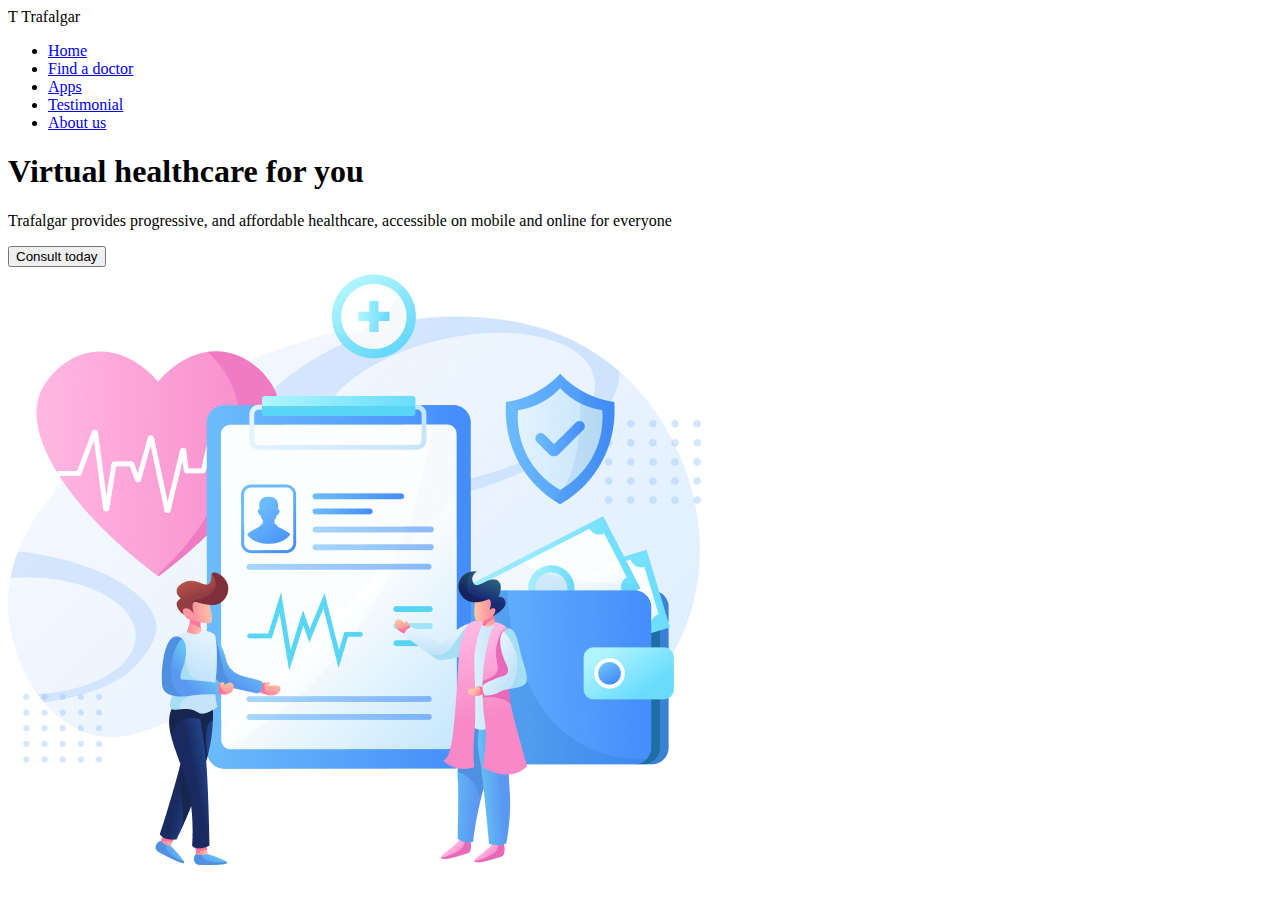
==== index1.html @ 52624c15 "actualización proyecto clase 3-homework" ====
<!DOCTYPE html>
<html lang="en">
<head>
    <meta charset="UTF-8">
    <meta name="viewport" content="width=device-width, initial-scale=1.0">
    <title>Document</title>
</head>
<body>

<header>
    <span> T </span>
    <span> Trafalgar </span>

    <nav> 
        <ul> 

            <li> <a href = "#"> Home </a> </li>
            <li> <a href = "#"> Find a doctor</a> </li>
            <li> <a href = "#"> Apps </a> </li>
            <li> <a href = "#"> Testimonial </a> </li>
            <li> <a href = "#"> About us </a> </li>

        </ul>

    </nav>

</header>

<main>
    <section>
    <article>
        <h1> Virtual healthcare for you</h1>
        <p> Trafalgar provides progressive, and affordable healthcare, accessible on mobile and online for everyone</p>
        <button> Consult today</button>
    </article>

    <article>
        <img src="./assets/img/trafalgar-header illustration 1.png" alt="trafalgar-header ilustrator"
    </article>

    </section>
</main>


</body>
</html>
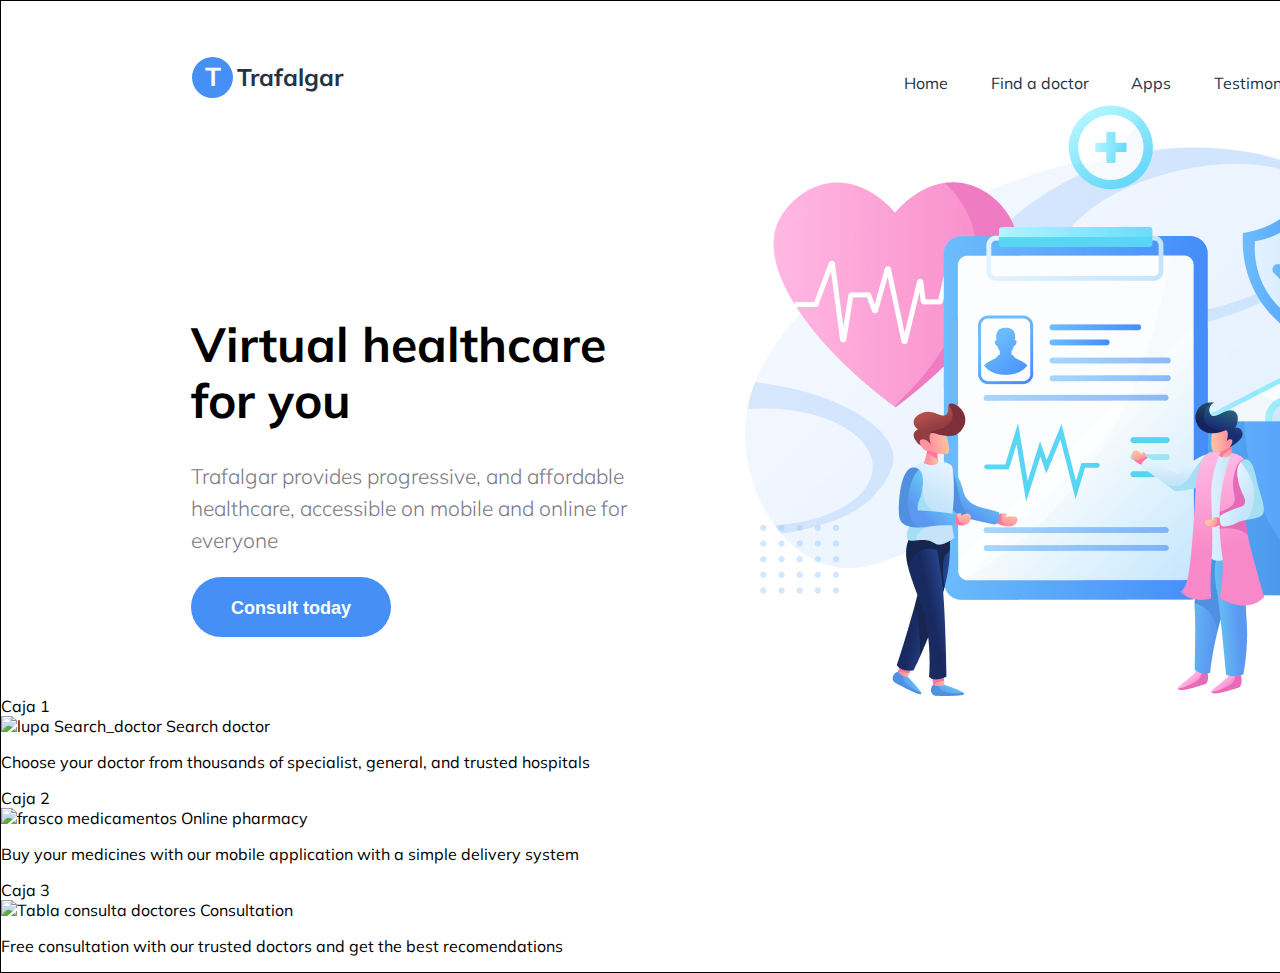
==== commit a389b991: "update proyecto css" ====
--- a/index1.html
+++ b/index1.html
@@ -3,20 +3,30 @@
 <head>
     <meta charset="UTF-8">
     <meta name="viewport" content="width=device-width, initial-scale=1.0">
+
+    <link rel="preconnect" href="https://fonts.googleapis.com">
+    <link rel="preconnect" href="https://fonts.gstatic.com" crossorigin>
+    <link href="https://fonts.googleapis.com/css2?family=Mulish:ital,wght@0,200..1000;1,200..1000&display=swap" rel="stylesheet">
+
+    <link rel="stylesheet" href="./styles/index.css" />
+
+
     <title>Document</title>
 </head>
 <body>
 
 <header>
-    <span> T </span>
-    <span> Trafalgar </span>
-
+    <div>
+    <span id="logoT" class = "font-Mulish"> T </span>
+    <span id ="logo-Trafalgar" class = "font-Mulish"> Trafalgar </span>
+    </div>
+</body>
     <nav> 
         <ul> 
 
-            <li> <a href = "#"> Home </a> </li>
-            <li> <a href = "#"> Find a doctor</a> </li>
-            <li> <a href = "#"> Apps </a> </li>
+            <li class="list-item"> <a href = "#"> Home </a> </li>
+            <li class="list-item"> <a href = "#"> Find a doctor</a> </li>
+            <li class="list-item"> <a href = "#"> Apps </a> </li>
             <li> <a href = "#"> Testimonial </a> </li>
             <li> <a href = "#"> About us </a> </li>
 
@@ -27,22 +37,94 @@
 </header>
 
 <main>
-    <section>
-    <article>
+    <section id="section-main">
+    <article id="articulo-virtual" class="contenedor-main">
         <h1> Virtual healthcare for you</h1>
-        <p> Trafalgar provides progressive, and affordable healthcare, accessible on mobile and online for everyone</p>
+        <p id="importancia-trafalgar"> Trafalgar provides progressive, and affordable healthcare, accessible on mobile and online for everyone</p>
         <button> Consult today</button>
     </article>
 
-    <article>
-        <img src="./assets/img/trafalgar-header illustration 1.png" alt="trafalgar-header ilustrator"
+    <article class="contenedor-main">
+        <img src="./assets/img/trafalgar-header illustration 1.png" alt="trafalgar-header ilustrator" id="imagen-virtual11">
     </article>
 
     </section>
+
+    <!-- <article id="Our_services"> -->
+        <!-- <h2>Our services</h2> -->
+        <!-- <p >   We provide to you the best choiches for you. Adjust it to your health needs and make sure your undergo treatment with our highly qualified doctors you can consult with us which type of service is suitable for your health  -->
+        <!-- </p> -->
+
+    <!-- </article> -->
+
+<div> Caja 1</div>
+    <section id="Search_doctor">
+    <article >
+        <img src="./assets/img/lupa.png" alt="lupa Search_doctor">
+        <span>Search doctor</span>
+        <p>Choose your doctor from thousands of specialist, general, and trusted hospitals</p>
+    </article>
+
+</section>
+<div> Caja 2</div>
+<section id="Online_pharmacy">
+    <article>
+        <img src="./assets/img/medic.png" alt="frasco medicamentos">
+        <span>Online pharmacy</span>
+        <p>Buy  your medicines with our mobile application with a simple delivery system</p>  
+    </article>
+    
+    </section>
+
+    <div> Caja 3</div>  
+    <section id="Consultation">
+        <article>
+            <img src="./assets/img/table.png" alt="Tabla consulta doctores">
+            <span>Consultation</span>
+            <p>Free consultation with our trusted doctors and get the best recomendations</p>   
+        </article>
+        
+        </section>
+        
+        <section id="Details_info">
+            <article>
+                <span></span>
+            
+                
+            </article>
+            
+            
+            
+            
+            </section>
+            <section id="Emergency_care">
+                <article>
+                    <span></span>
+                
+                    
+                </article>
+                
+                
+                
+                
+                </section>
+                <section id="Tracking">
+                    <article>
+                        <span></span>
+                    
+                        
+                    </article>
+                    
+                    
+                    
+                    
+                    </section>
+                                                                           
+
 </main>
 
 
-</body>
+
 </html>
 
 
--- a/styles/index.css
+++ b/styles/index.css
@@ -0,0 +1,195 @@
+/* h1 { 
+    background-color: aqua;
+    border: 1px dashed rgb(red, green, blue);
+    padding: 20 px 50px 20px 50;
+    margin: 10px 10px 10px 10px;
+}
+
+body { 
+    background-color:blueviolet;
+} 
+            
+li {
+    background-color:blue;
+}
+
+#Importancia_trafalgar{
+    background-color: crimson;
+}
+
+.list-item{
+    font-size: 25px;
+}
+
+#Our_services {
+    background-color: cornflowerblue;
+    width: 952px;
+    height: 197px; 
+    top: 967px; 
+    left:323px;
+}
+
+#Search_doctor{
+    background-color: blue;
+    width: 350px;
+    height: 354px; 
+    top: 1224px; 
+    left:240px;
+}
+
+#Online_pharmacy{
+    background-color: blue;
+    width: 350px;
+    height: 354px; 
+    top: 1224px; 
+    left:624px;
+}
+
+#Consultation {
+    background-color: blue;
+    width: 350px;
+    height: 354px; 
+    top: 1224px; 
+    left:1010px;
+}
+    */
+
+body {
+  width: 1600px;
+  font-family: "Mulish", sans-serif;
+  border: 1px solid black;
+  margin: 0px; /*para evitar diferentes bordes en navegadores */
+  padding: 0px; /*para evitar diferentes bordes en navegadores */
+}
+
+header {
+  height: 41px;
+  margin-top: 56px;
+  margin-left: 191px;
+  display: flex;
+  justify-content: space-between;
+}
+nav {
+  width: 545px;
+  height: 23px;
+  gap: 0px;
+  opacity: 0px;
+  margin-right: 192px;
+  color: #1f1534;
+}
+
+nav ul {
+  /* para separar los elementos li dentro de la horizontalmente */
+  display: flex;
+  justify-content: space-between;
+}
+
+nav ul li {
+  list-style-type: none; /* Para quitar viñetas */
+}
+nav ul li a {
+  text-decoration: none;
+  color: #233348;
+}
+
+nav ul li a:hover {
+  /* El hover seudo selector significa cuando el cursor pase por ese elemento*/
+
+  font-size: 18px;
+  font-weight: 700;
+  line-height: 22.59px;
+  text-align: left;
+}
+
+#logoT {
+  width: 41px;
+  height: 41px;
+  background-color: #458ff6;
+  font-family: "Mulish", sans-serif;
+  font-size: 26px;
+  font-weight: 700;
+  line-height: 32.63px;
+  text-align: center;
+  align-items: center;
+  align-content: center;
+  display: inline-block;
+  color: #ffff;
+  border-radius: 50%;
+}
+
+#logo-Trafalgar {
+  width: 107px;
+  height: 30px;
+  gap: 0px;
+  opacity: 0px;
+  font-size: 24px;
+  font-weight: 700;
+  line-height: 30.12px;
+  text-align: left;
+  color: #233348;
+}
+
+#section-main {
+  display: flex;
+}
+
+#articulo-virtual {
+  width: 445px;
+  height: 338px;
+  top: 283px;
+  left: 190px;
+  gap: 0px;
+  border-radius: 55px 0px 0px 0px;
+  opacity: 0px;
+  margin-top: 186px;
+  margin-left: 190px;
+  margin-right: 109px;
+}
+
+#articulo-virtual h1 {
+  font-size: 48px;
+  font-weight: 700;
+  line-height: 56px;
+  text-align: left;
+  color: #000000;
+}
+
+#articulo-virtual p {
+  font-size: 21px;
+  font-weight: 300;
+  line-height: 32px;
+  text-align: left;
+  color: #7d7987;
+}
+
+#articulo-virtual button {
+  width: 200px;
+  height: 60px;
+  gap: 0px;
+  border-radius: 55px;
+  opacity: 0px;
+  color: #ffffff;
+  font-size: 18px;
+  font-weight: 700;
+  line-height: 60px;
+  text-align: center;
+  background-color: #458ff6;
+  border: none;
+}
+
+#imagen-virtual {
+  width: 693px;
+  height: 598px;
+  gap: 0px;
+  opacity: 0px;
+}
+.font-Mulish {
+  font-family: "Mulish", sans-serif;
+}
+
+.contenedor-main {
+  width: 50%;
+  height: 598px;
+  gap: 0px;
+  opacity: 0px;
+}
